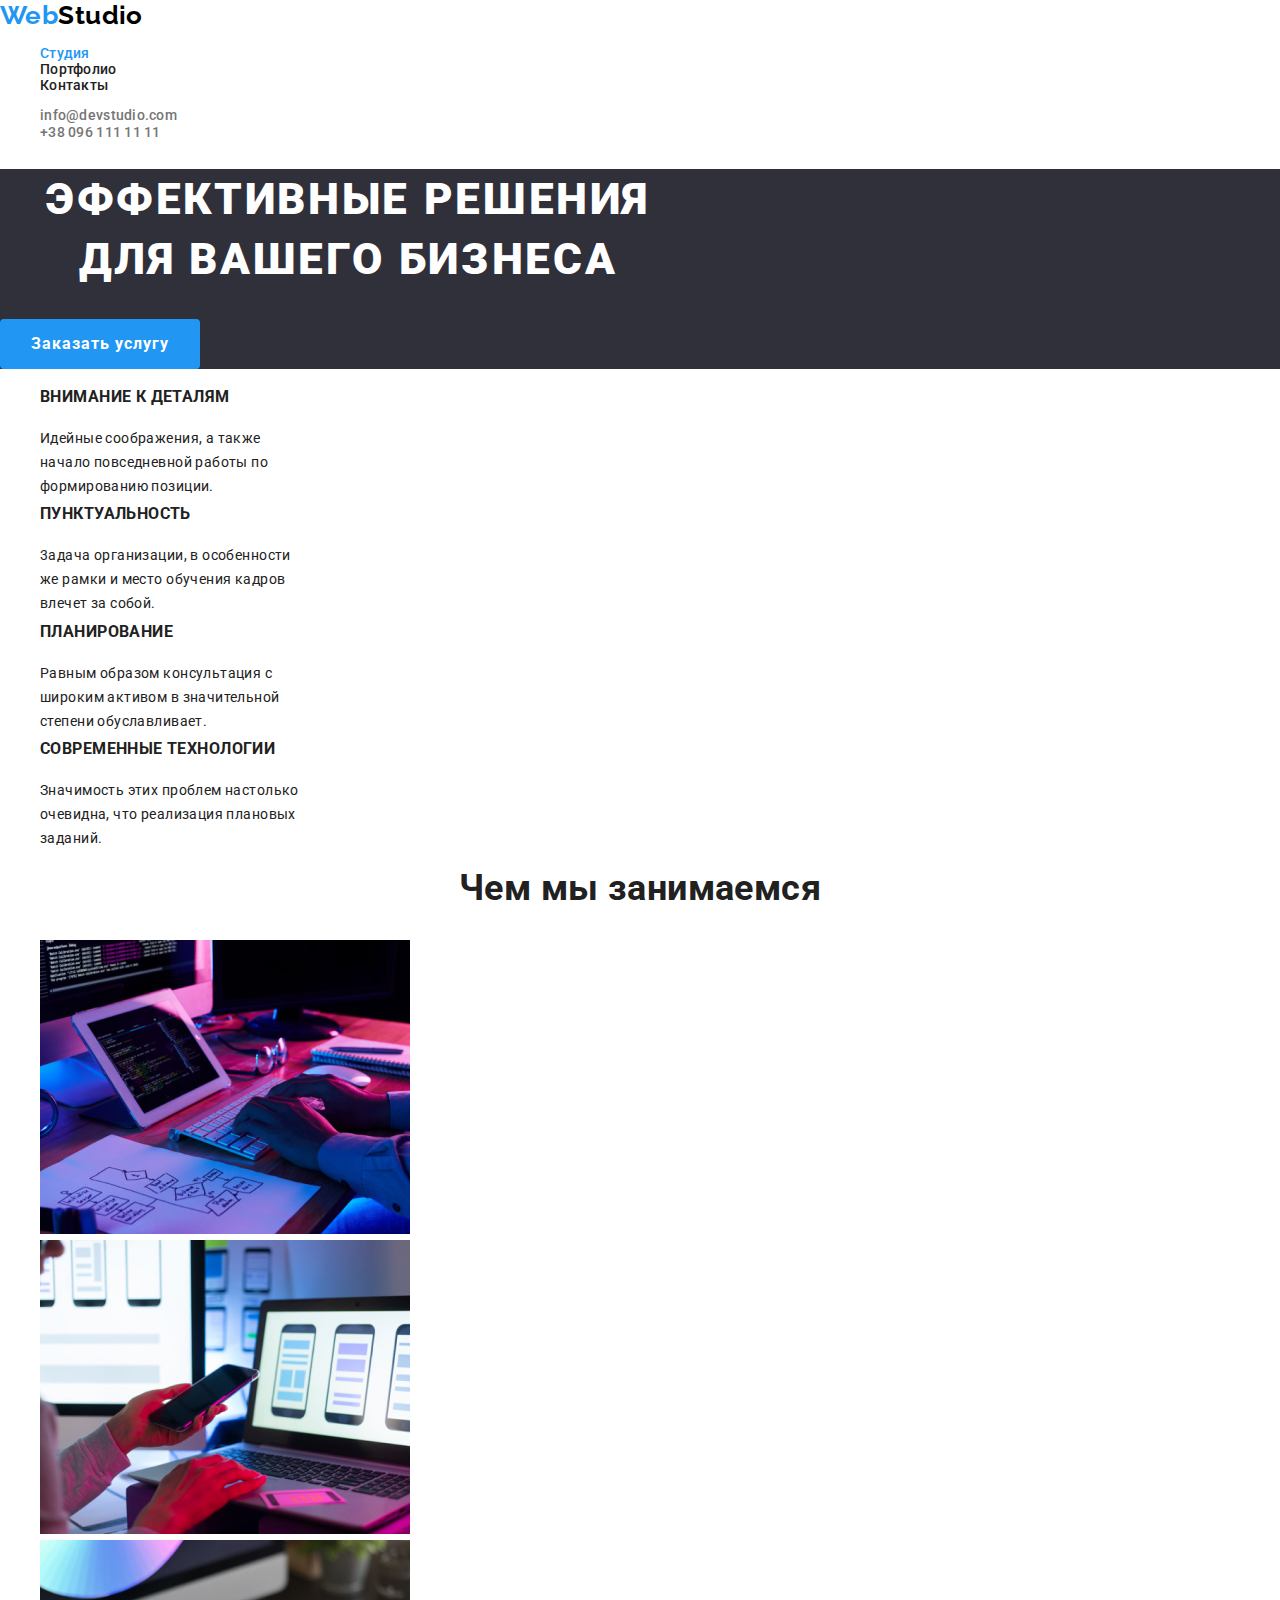
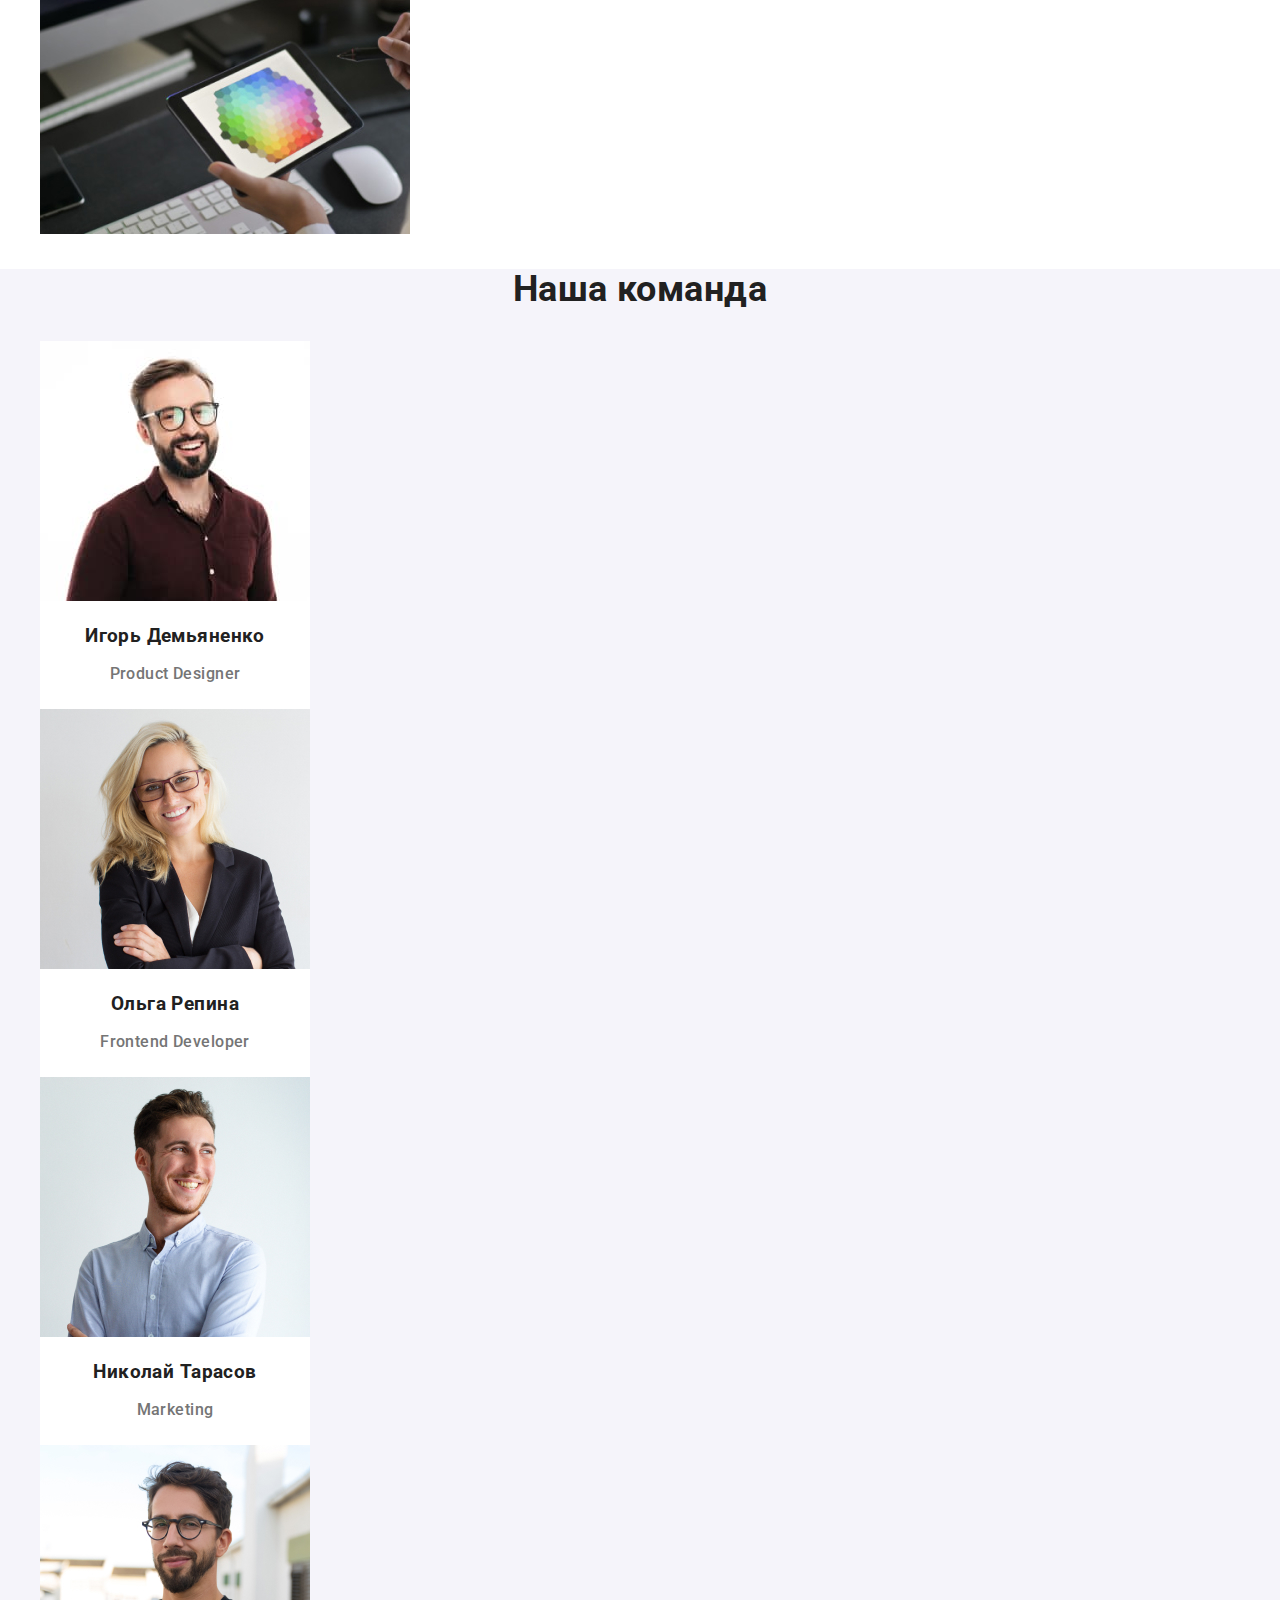
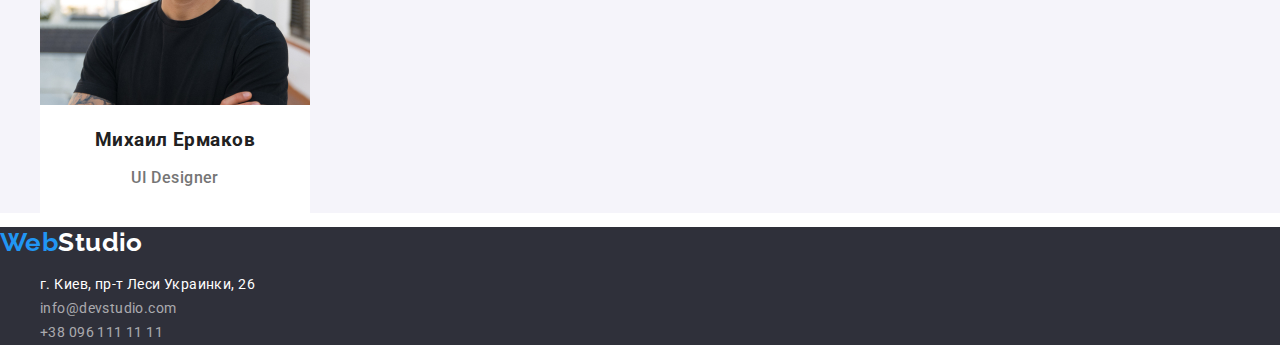
==== index.html @ 8553f40c "finish" ====
<!DOCTYPE html>
<html lang="ru">
<head>
  <meta charset="UTF-8">
  <meta http-equiv="X-UA-Compatible" content="IE=edge">
  <meta name="viewport" content="width=device-width, initial-scale=1.0">
  <title>WebStudio</title>
  <link rel="stylesheet" href="https://cdnjs.cloudflare.com/ajax/libs/modern-normalize/1.0.0/modern-normalize.css">
  <link rel="stylesheet" href="./css/styles.css">
  <link href="https://fonts.googleapis.com/css2?family=Raleway:wght@700&family=Roboto:wght@400;500;700;900&display=swap"
    rel="stylesheet">
</head>
<body>

<!--header-->
  <header>
    <!--navigation-->
    <nav>
      <a class="logo" href="index.html" lang="en">Web<span class="logo-studio-black">Studio</span></a>
      <ul class="navigation">
        <li>
          <a href="./index.html" class="link current">Студия</a>
        </li>
        <li>
          <a href="./portfolio.html" class="link ">Портфолио</a>
        </li>
        <li>
          <a href="#contacts" class="link">Контакты</a>
        </li>
      </ul>
    </nav>
    <!--header contacts-->
    <ul class="contacts-header">
      <li>
        <a class="contact" href="mailto:info@devstudio.com">info@devstudio.com</a>
      </li>
      <li>
        <a class="contact" href="tel:+380961111111">+38 096 111 11 11</a>
      </li>
    </ul>
  </header>

  <main>

<!--hero-->
    <section class="hero">
        <h1 class="hero-title">Эффективные решения для вашего бизнеса</h1>
        <button class="buttun-order" type="button">Заказать услугу</button>
    </section>

<!--features-->
    <section class="features">
      <h2 class="hidden-title">Наши приимущества</h2>
        <ul class="features-list">
            <li>
                <h3>Внимание к деталям</h3>
                <p class="features-text">Идейные соображения, а также начало повседневной работы по формированию позиции.</p>
            </li>
            <li>
                <h3>Пунктуальность</h3>
                <p class="features-text">3адача организации, в особенности же рамки и место обучения кадров влечет за собой.</p>
            </li>
            <li>
                <h3>Планирование</h3>
                <p class="features-text">Равным образом консультация с широким активом в значительной степени обуславливает.</p>
            </li>
            <li>
                <h3>Современные технологии</h3>
                <p class="features-text">Значимость этих проблем настолько очевидна, что реализация плановых заданий.</p>
            </li>
        </ulfeatures>
    </section>

    <section class="specialization">
      <h2 class="title">Чем мы занимаемся</h2>
        <ul class="specialization-list">
          <li><img src="./images/studio/what-are-we-doing/design.jpg" alt="Разрабатываем веб-сайты" Width=370 Height=294></li>
          <li><img src="./images/studio/what-are-we-doing/аdapting.jpg" alt="Адаптируем веб-сайты для разных устройств" Width=370 Height=294></li>
          <li><img src="./images/studio/what-are-we-doing/web-design.jpg" alt="Делаем дизайн веб-сайта" Width=370 Height=294></li>
        </ul>
    </section>

<!--team-->
    <section class="team">
      <h2 class="title">Наша команда</h2>
        <ul class="team-list">
          <li>
            <img src="./images/studio/team/ihor_demianenko.jpg" alt="" Width=270 Height=260>
            <h3>Игорь Демьяненко</h3>
            <p class="team-text" lang="en">Product Designer</p>
          </li>
          <li>
            <img src="./images/studio/team/olga_repina.jpg" alt="" Width=270 Height=260>
            <h3>Ольга Репина</h3>
            <p class="team-text" lang="en">Frontend Developer</p>
          </li>
          <li>
            <img src="./images/studio/team/nikolay_tarasov.jpg" alt="" Width=270 Height=260>
            <h3>Николай Тарасов</h3>
            <p class="team-text" lang="en">Marketing</p>
          </li>
          <li>
            <img src="./images/studio/team/mikhail_ermakov.jpg" alt="" Width=270 Height=260>
            <h3>Михаил Ермаков</h3>
            <p class="team-text" lang="en">UI Designer</p>
          </li>
        </ul>
    </section>
  </main>
  
<!--footer-->
  <footer class="contacts" id="contacts">
    <a class="logo" href="index.html" lang="en">Web<span class="logo-studio-white">Studio</span></a>
    <ul class="contacts-footer">
      <li>
        <address>г. Киев, пр-т Леси Украинки, 26</address>
      </li>
      <li>
        <a class="contact" href="mailto:info@devstudio.com">info@devstudio.com</a>
      </li>
      <li>
        <a class="contact" href="tel:+380961111111">+38 096 111 11 11</a>
      </li>
    </ul>
  </footer>
</body>
</html>
---- css/styles.css ----
/*
* {
  font-style: normal;
  list-style: none;
  text-decoration: none;
}
*/

:root {
  --logo-font: "Raleway", sans-serif;
  --main-font: "Roboto", sans-serif;
  --brand-color: #2196f3;
  --main-color: #212121; /* txt, hdr, btn */
  --main-gray-color: #757575; /* p */
  --background-dark-color: #2f303a; /*hero, footer*/
  --background-gray-color: #f5f4fa; /* team bg, button bg */
  --white-color: #ffffff; /* main bg, active txt, logo ftr */
  --black-color: #000000; /* logo hdr*/
  --card-border-color: #eeeeee;
  --footer-contacts-color: rgba(255, 255, 255, 0.6);
  /*--heder-border-color: #ececec;*/
}

/*
body for everybody ======================================================
*/

body {
  background-color: var(--white-color);
  color: var(--main-color);
  font-family: var(--main-font);
  font-style: normal;
  font-size: 14px;
  line-height: 1.5;
  letter-spacing: 0.03em;
}

/*hidden title*/
.hidden-title {
  position: absolute;
  width: 1px;
  height: 1px;
  margin: -1px;
  border: 0;
  padding: 0;
  white-space: nowrap;
  clip-path: inset(100%);
  clip: rect(0 0 0 0);
  overflow: hidden;
}

/*logo*/
.logo {
  font-family: var(--logo-font);
  font-style: normal;
  font-weight: 700;
  font-size: 26px;
  line-height: 1.2;
  color: var(--brand-color);
  text-decoration: none;
}

.logo-studio-white {
  color: var(--white-color);
}
.logo-studio-black {
  color: var(--black-color);
}

/*h2 title*/
.title {
  font-weight: 700;
  font-size: 36px;
  line-height: 1.16;
  text-align: center;
}
/*
header ==================================================================
*/

/*navigation*/
.navigation,
.contacts-header {
  font-style: normal;
  font-weight: 500;
  font-size: 14px;
  line-height: 1.15;
  letter-spacing: 0.02em;
  list-style: none;
}
.navigation .link {
  text-decoration: none;
  color: var(--main-color);
}
.navigation .link:focus,
.navigation .link:hover {
  color: var(--brand-color);
  outline-color: var(--brand-color);
}
.navigation .current {
  color: var(--brand-color);
}

/*header contacts*/
.contacts-header .contact {
  text-decoration: none;
  color: var(--main-gray-color);
}
.contacts-header .contact:hover,
.contacts-header .contact:focus {
  color: var(--brand-color);
}

/*
index main ==============================================================
*/

/*hero*/
.hero {
  background-color: var(--background-dark-color);
}
.hero-title {
  font-weight: 900;
  font-size: 44px;
  line-height: 1.37;
  letter-spacing: 0.06em;
  text-transform: uppercase;
  text-align: center;
  color: var(--white-color);
  width: 696px;
  height: 120px;
}
.buttun-order {
  font-weight: 700;
  font-size: 16px;
  line-height: 1.88;
  letter-spacing: 0.06em;
  align-items: center;
  text-align: center;
  width: 200px;
  height: 50px;
  border-style: hidden;
  border-radius: 4px;
  cursor: pointer;
  color: var(--white-color);
  background-color: var(--brand-color);
}

/*features*/
.features-list > li {
  font-weight: 700;
  font-size: 14px;
  line-height: 1.5;
  letter-spacing: 0.03em;
  text-transform: uppercase;
  width: 270px;
  height: 101px;
  list-style: none;
}
.features-text {
  font-style: normal;
  font-weight: 400;
  font-size: 14px;
  line-height: 1.72;
  letter-spacing: 0.03em;
  width: 270px;
  height: 75px;
  text-transform: none;
}

/*specialization*/
.specialization-list {
  list-style: none;
}

/*team*/
.team {
  background-color: var(--background-gray-color);
}
.team-list > li {
  font-weight: 500;
  font-size: 16px;
  line-height: 1.18;
  text-align: center;
  box-sizing: content-box;
  width: 270px;
  height: 368px;
  background: var(--white-color);
  list-style: none;
}
.team-text {
  color: var(--main-gray-color);
}

/*
portfolio main ==========================================================
*/

/*buttons*/
.exemple-buttons {
  list-style: none;
}
.exemple-buttons button {
  font-family: var(--main-font);
  color: var(--main-color);
  background-color: var(--background-gray-color);
  font-style: normal;
  font-weight: 500;
  font-size: 16px;
  line-height: 1.2;
  letter-spacing: 0.03em;
  text-align: center;
  border-style: hidden;
  border-radius: 4px;
  cursor: pointer;
}
.exemple-buttons button:hover,
.exemple-buttons button:focus,
.exemple-buttons button:active {
  color: var(--white-color);
  background-color: var(--brand-color);
}

/*exemple-gallery*/
.exemple-gallery > li {
  width: 370px;
  height: 404px;
  background: var(--white-color);
  border: 1px solid var(--card-border-color);
  box-sizing: border-box;
  list-style: none;
}
.exemple-gallery .link {
  text-decoration: none;
  color: var(--main-color);
}
.exemple-text {
  color: var(--main-gray-color);
}

/*
footer ==================================================================
*/
.contacts {
  color: var(--white-color);
  font-weight: 400;
  font-size: 14px;
  line-height: 1.71;
  letter-spacing: 0.03em;
  background-color: var(--background-dark-color);
}
.contacts-footer address {
  font-style: normal;
}
.contacts-footer {
  list-style: none;
}
.contacts-footer .contact {
  text-decoration: none;
  color: var(--footer-contacts-color);
}
.contacts-footer .contact:hover,
.contacts-footer .contact:focus {
  color: var(--brand-color);
}
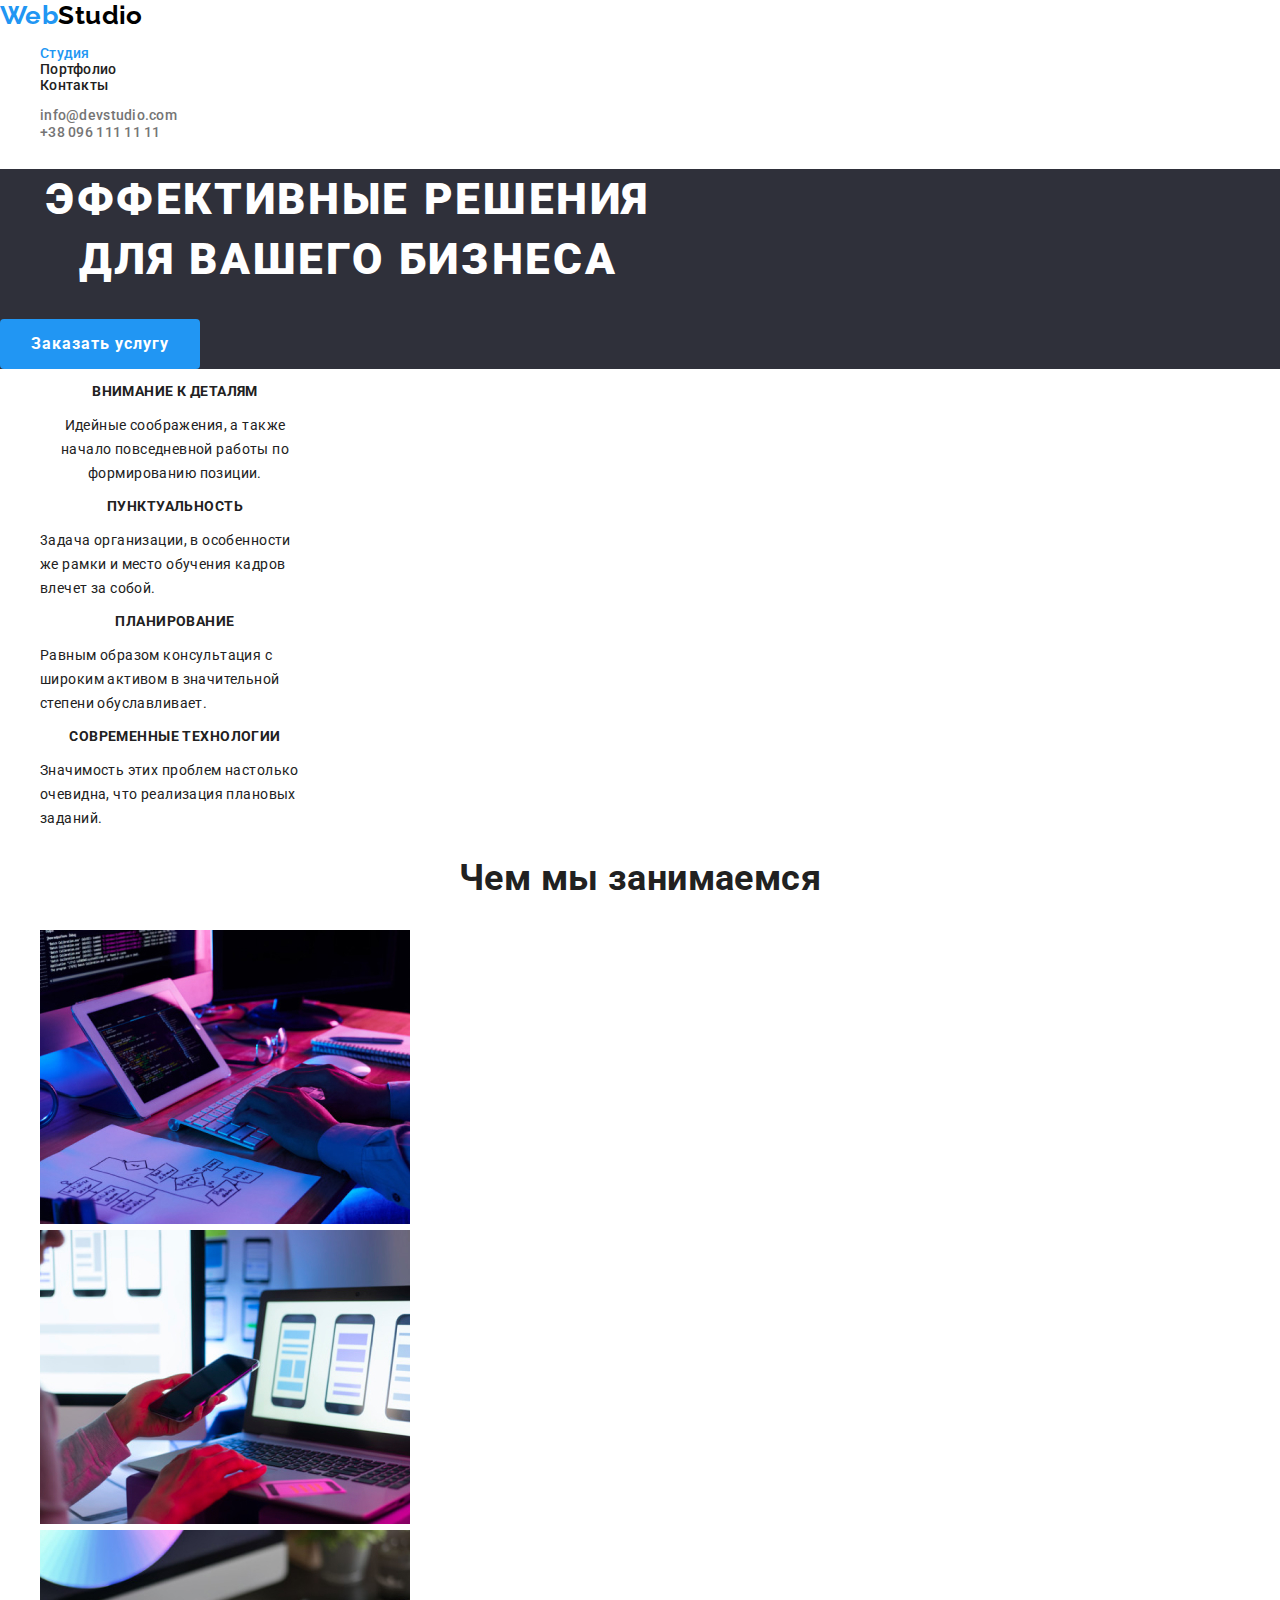
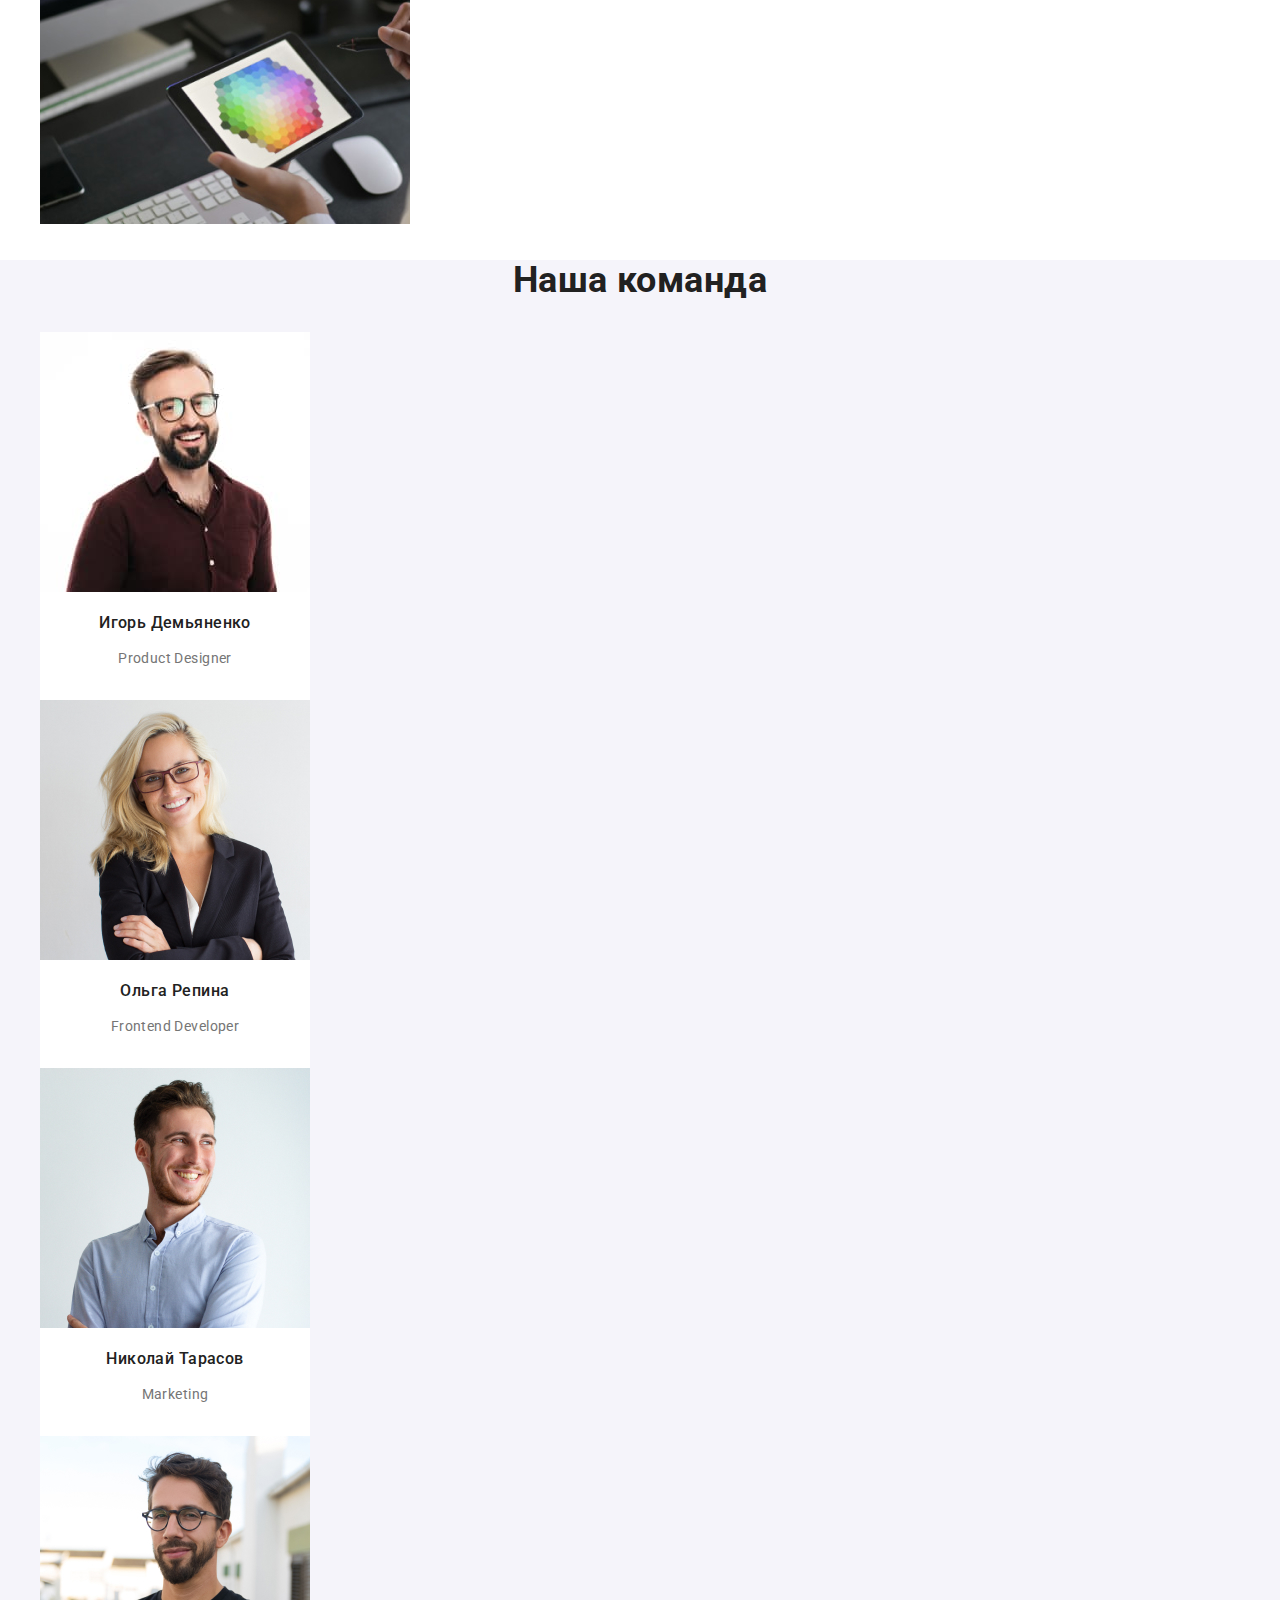
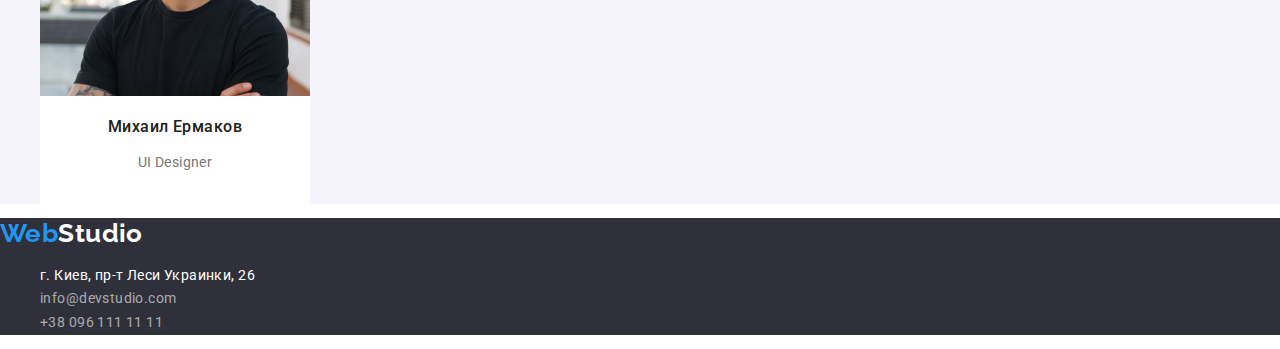
==== commit b27a57ca: "Revert "finish"" ====
--- a/index.html
+++ b/index.html
@@ -53,19 +53,19 @@
       <h2 class="hidden-title">Наши приимущества</h2>
         <ul class="features-list">
             <li>
-                <h3>Внимание к деталям</h3>
+                <h3 class="features-title">Внимание к деталям</h3features>
                 <p class="features-text">Идейные соображения, а также начало повседневной работы по формированию позиции.</p>
             </li>
             <li>
-                <h3>Пунктуальность</h3>
+                <h3 class="features-title">Пунктуальность</h3>
                 <p class="features-text">3адача организации, в особенности же рамки и место обучения кадров влечет за собой.</p>
             </li>
             <li>
-                <h3>Планирование</h3>
+                <h3 class="features-title">Планирование</h3>
                 <p class="features-text">Равным образом консультация с широким активом в значительной степени обуславливает.</p>
             </li>
             <li>
-                <h3>Современные технологии</h3>
+                <h3 class="features-title">Современные технологии</h3>
                 <p class="features-text">Значимость этих проблем настолько очевидна, что реализация плановых заданий.</p>
             </li>
         </ulfeatures>
@@ -86,22 +86,22 @@
         <ul class="team-list">
           <li>
             <img src="./images/studio/team/ihor_demianenko.jpg" alt="" Width=270 Height=260>
-            <h3>Игорь Демьяненко</h3>
+            <h3 class="team-title">Игорь Демьяненко</h3>
             <p class="team-text" lang="en">Product Designer</p>
           </li>
           <li>
             <img src="./images/studio/team/olga_repina.jpg" alt="" Width=270 Height=260>
-            <h3>Ольга Репина</h3>
+            <h3 class="team-title">Ольга Репина</h3>
             <p class="team-text" lang="en">Frontend Developer</p>
           </li>
           <li>
             <img src="./images/studio/team/nikolay_tarasov.jpg" alt="" Width=270 Height=260>
-            <h3>Николай Тарасов</h3>
+            <h3 class="team-title">Николай Тарасов</h3>
             <p class="team-text" lang="en">Marketing</p>
           </li>
           <li>
             <img src="./images/studio/team/mikhail_ermakov.jpg" alt="" Width=270 Height=260>
-            <h3>Михаил Ермаков</h3>
+            <h3 class="team-title">Михаил Ермаков</h3>
             <p class="team-text" lang="en">UI Designer</p>
           </li>
         </ul>
--- a/css/styles.css
+++ b/css/styles.css
@@ -131,6 +131,7 @@
   height: 120px;
 }
 .buttun-order {
+  font-style: normal;
   font-weight: 700;
   font-size: 16px;
   line-height: 1.88;
@@ -148,14 +149,17 @@
 
 /*features*/
 .features-list > li {
-  font-weight: 700;
-  font-size: 14px;
-  line-height: 1.5;
-  letter-spacing: 0.03em;
-  text-transform: uppercase;
   width: 270px;
   height: 101px;
   list-style: none;
+}
+.features-title {
+  font-weight: 700;
+  font-size: 14px;
+  line-height: 1.17;
+  letter-spacing: 0.03em;
+  text-transform: uppercase;
+  text-align: center;
 }
 .features-text {
   font-style: normal;
@@ -178,18 +182,21 @@
   background-color: var(--background-gray-color);
 }
 .team-list > li {
-  font-weight: 500;
-  font-size: 16px;
-  line-height: 1.18;
-  text-align: center;
   box-sizing: content-box;
   width: 270px;
   height: 368px;
   background: var(--white-color);
   list-style: none;
 }
+.team-title {
+  font-weight: 500;
+  font-size: 16px;
+  line-height: 1.18;
+  text-align: center;
+}
 .team-text {
   color: var(--main-gray-color);
+  text-align: center;
 }
 
 /*
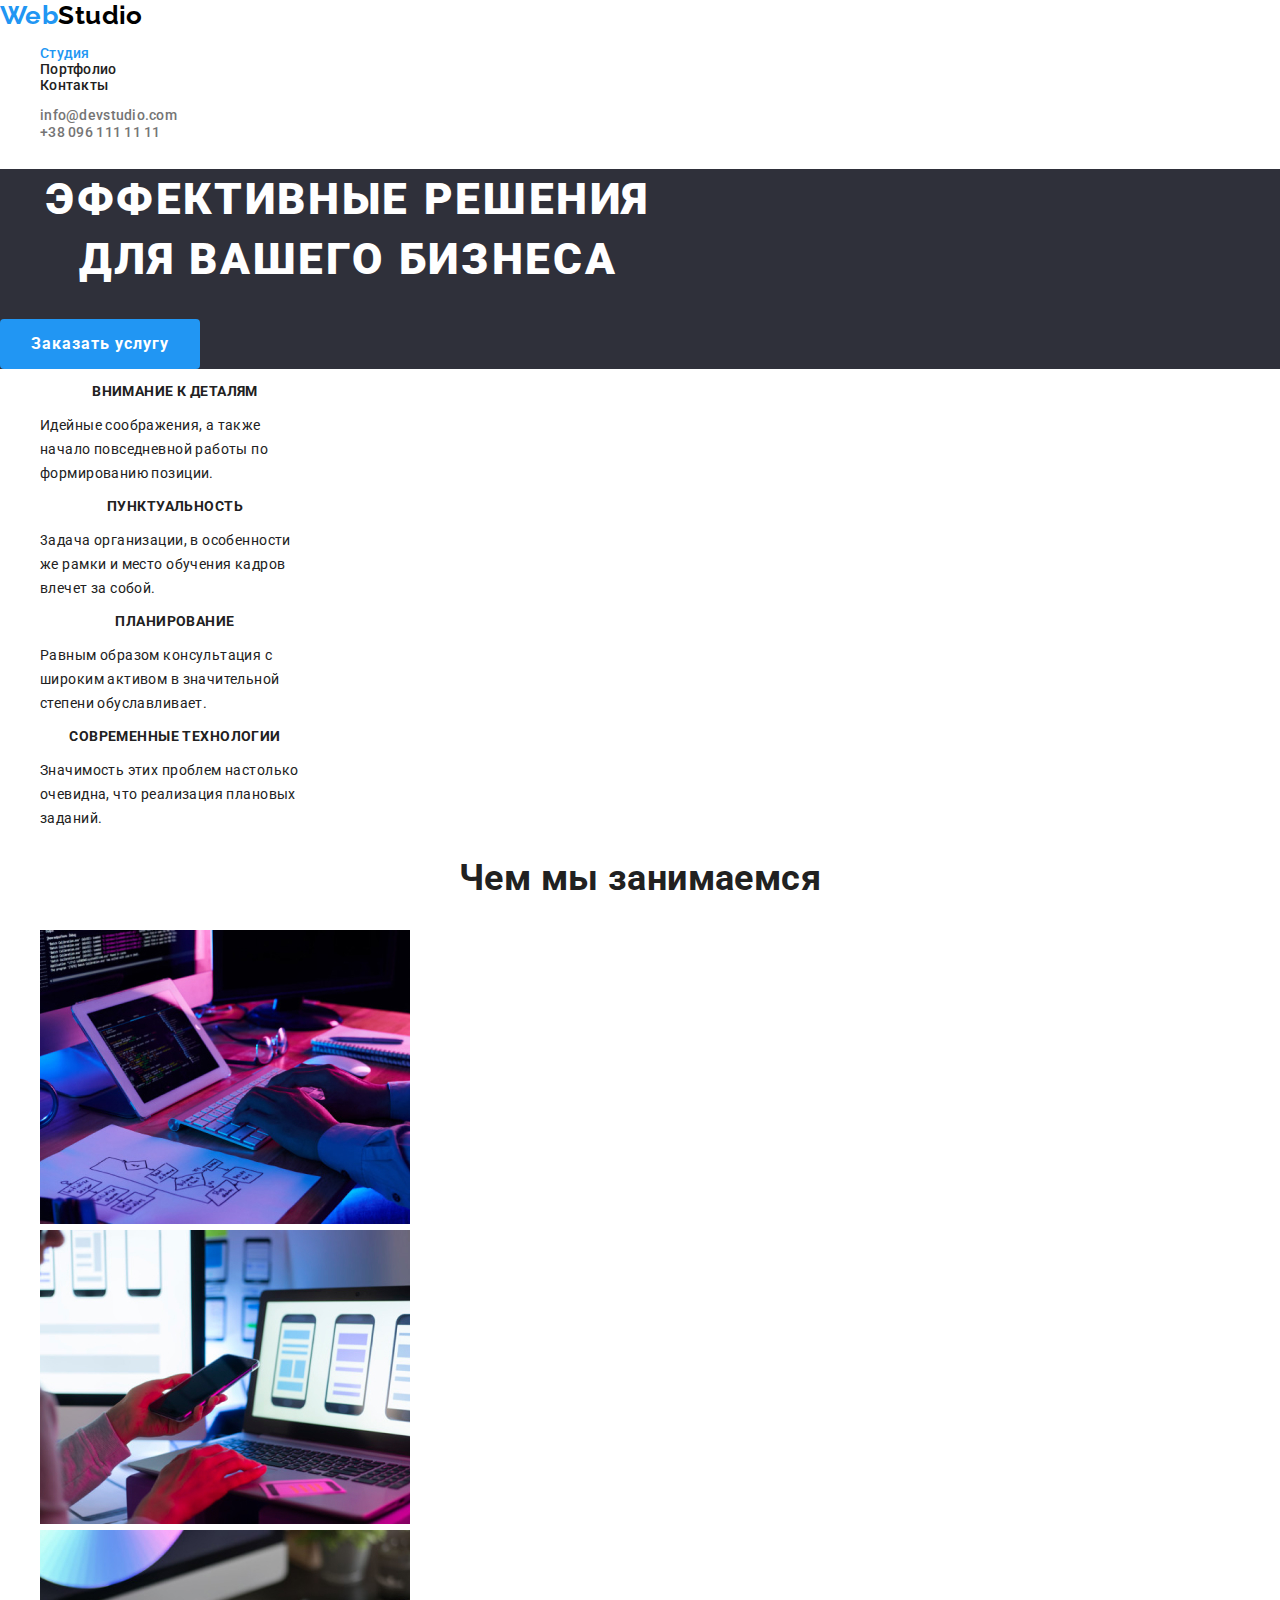
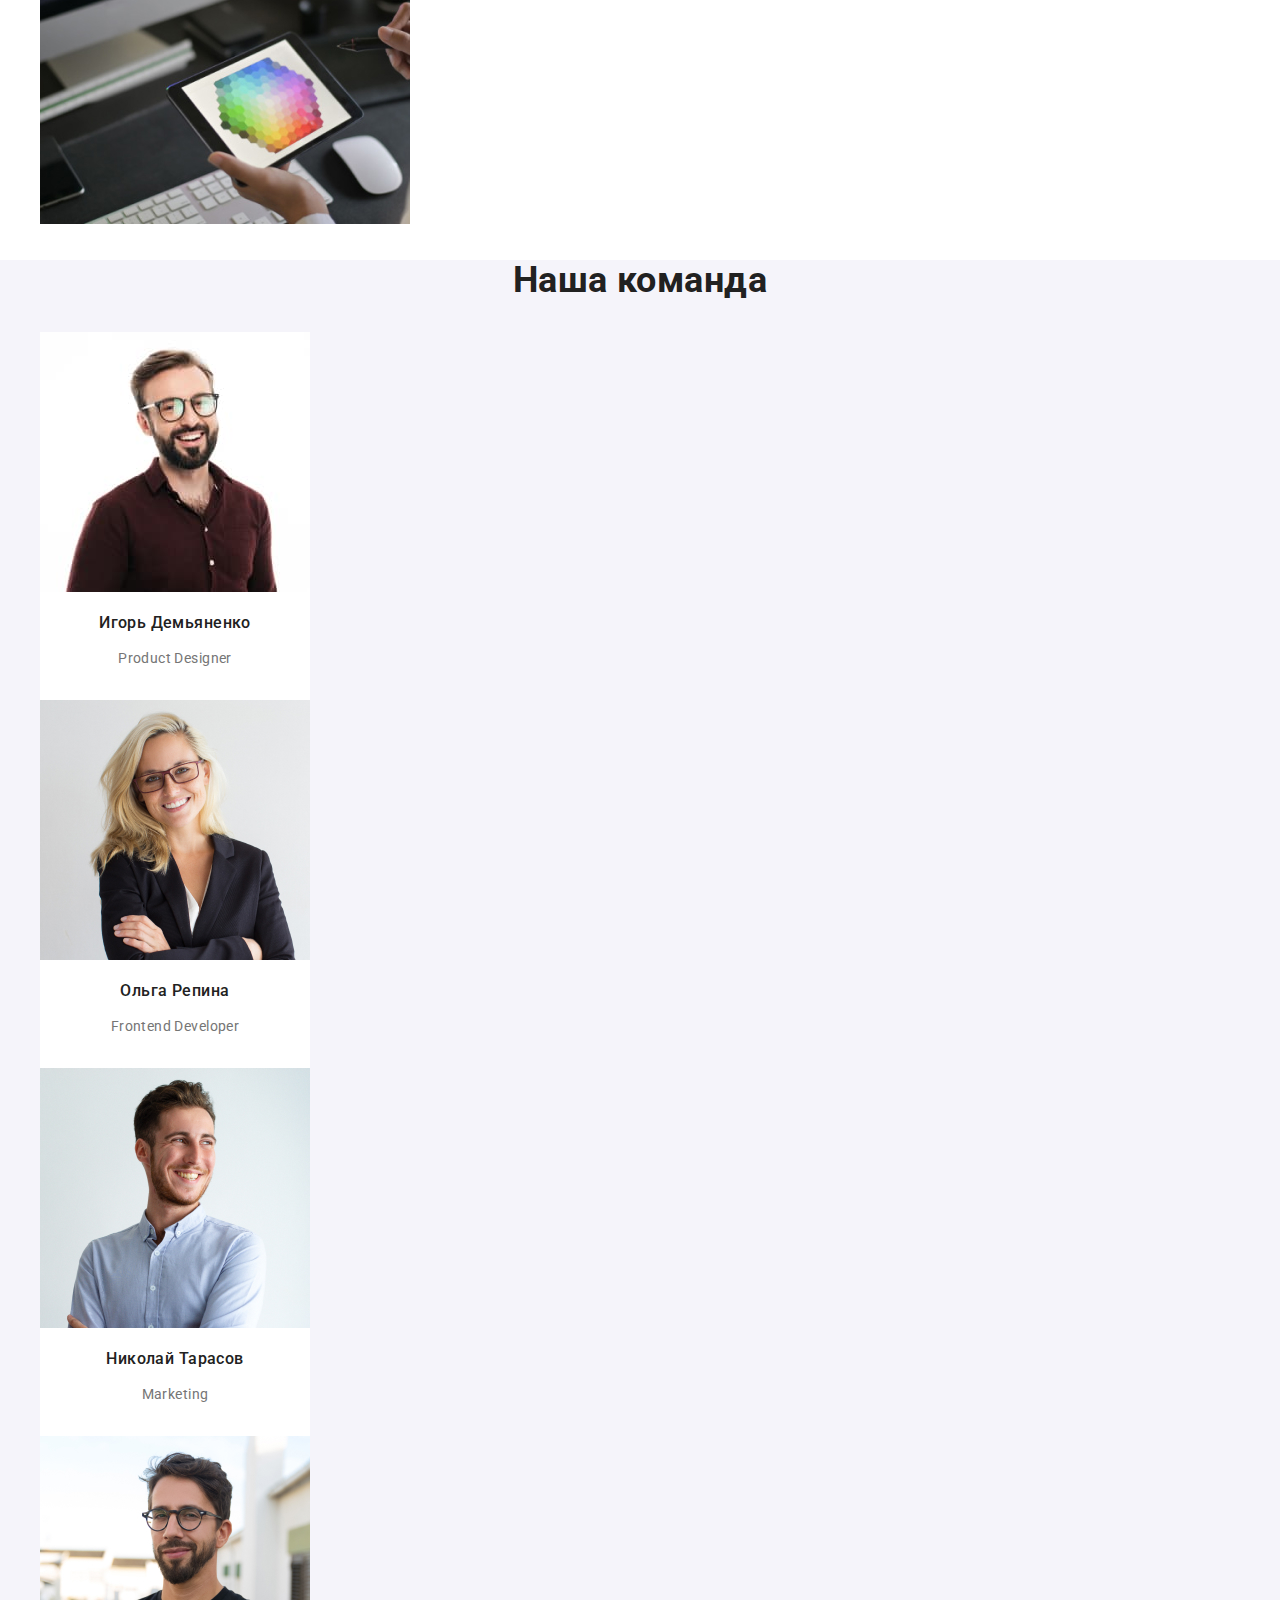
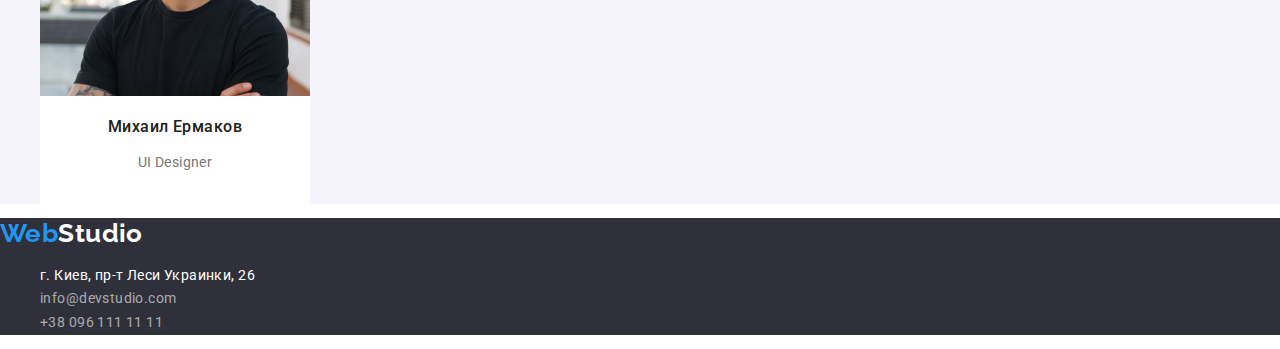
==== commit 79220d1a: "fix" ====
--- a/index.html
+++ b/index.html
@@ -53,7 +53,7 @@
       <h2 class="hidden-title">Наши приимущества</h2>
         <ul class="features-list">
             <li>
-                <h3 class="features-title">Внимание к деталям</h3features>
+                <h3 class="features-title">Внимание к деталям</h3>
                 <p class="features-text">Идейные соображения, а также начало повседневной работы по формированию позиции.</p>
             </li>
             <li>
